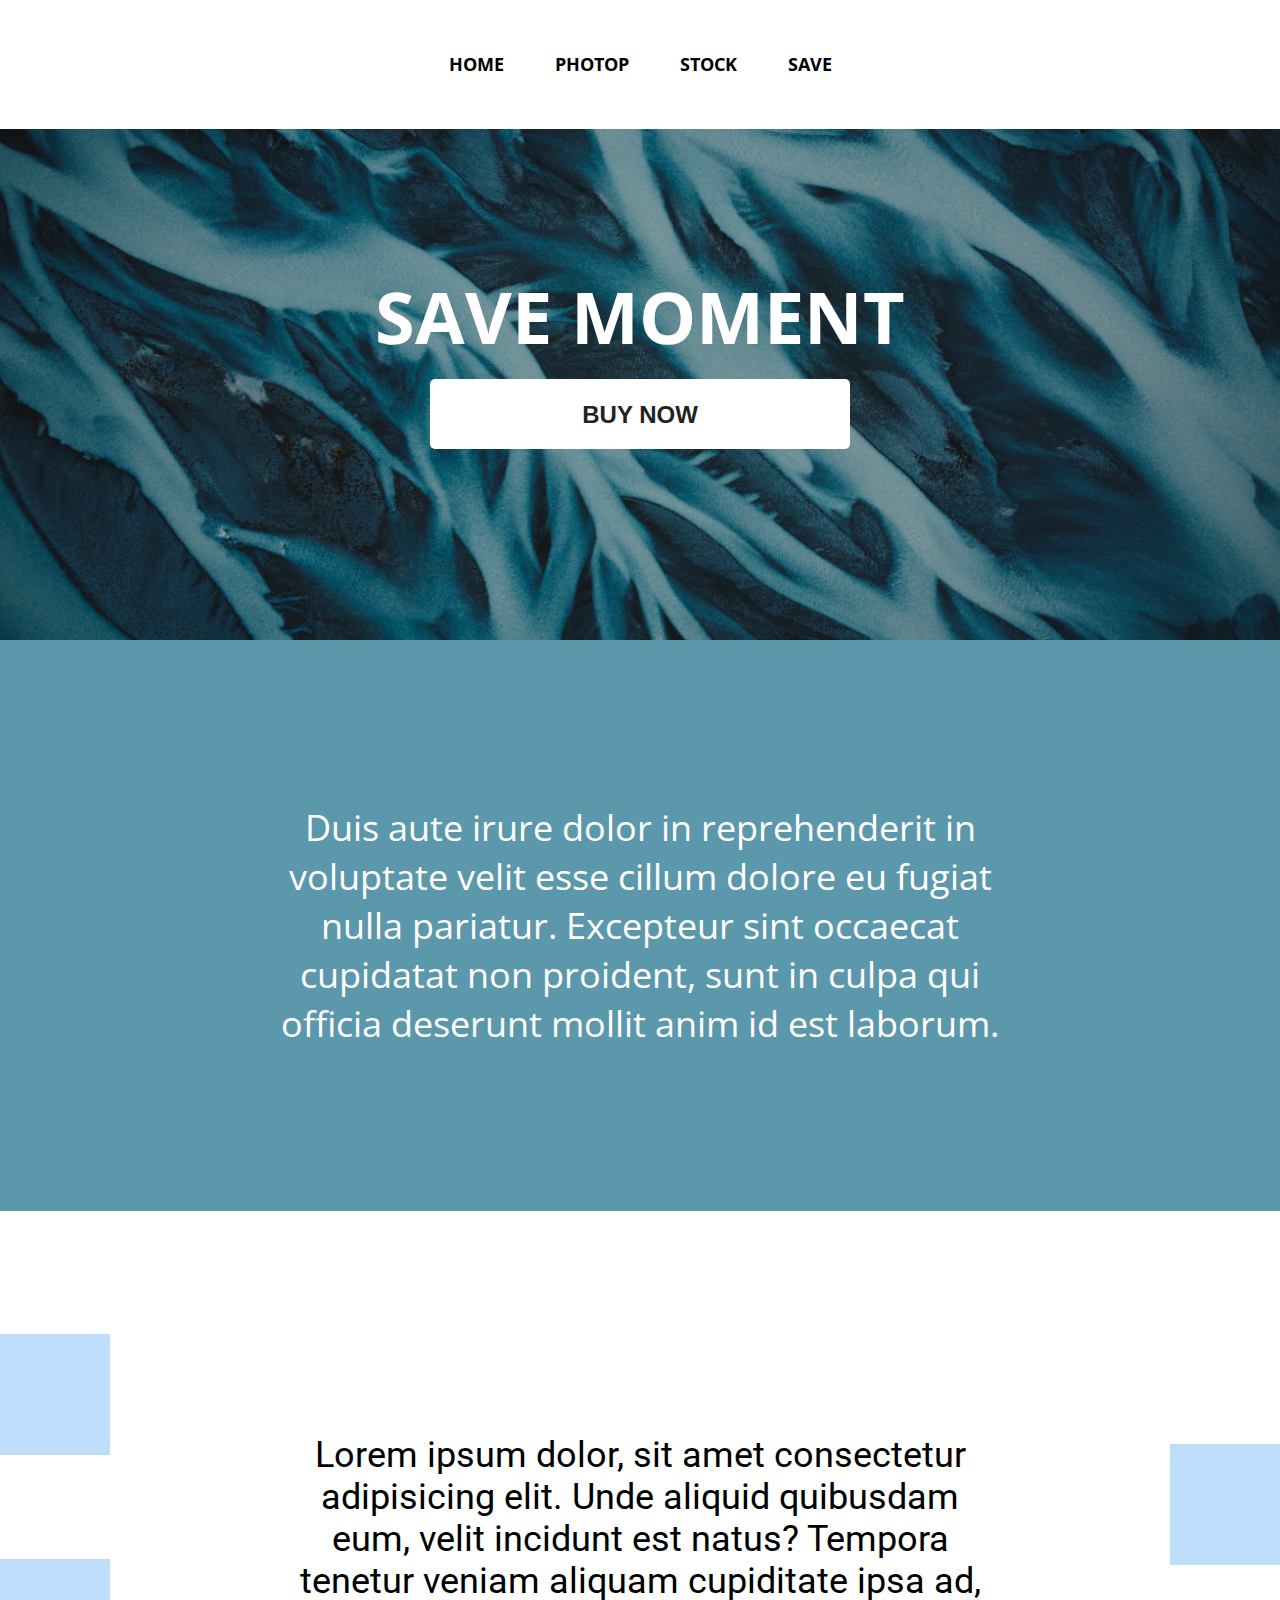
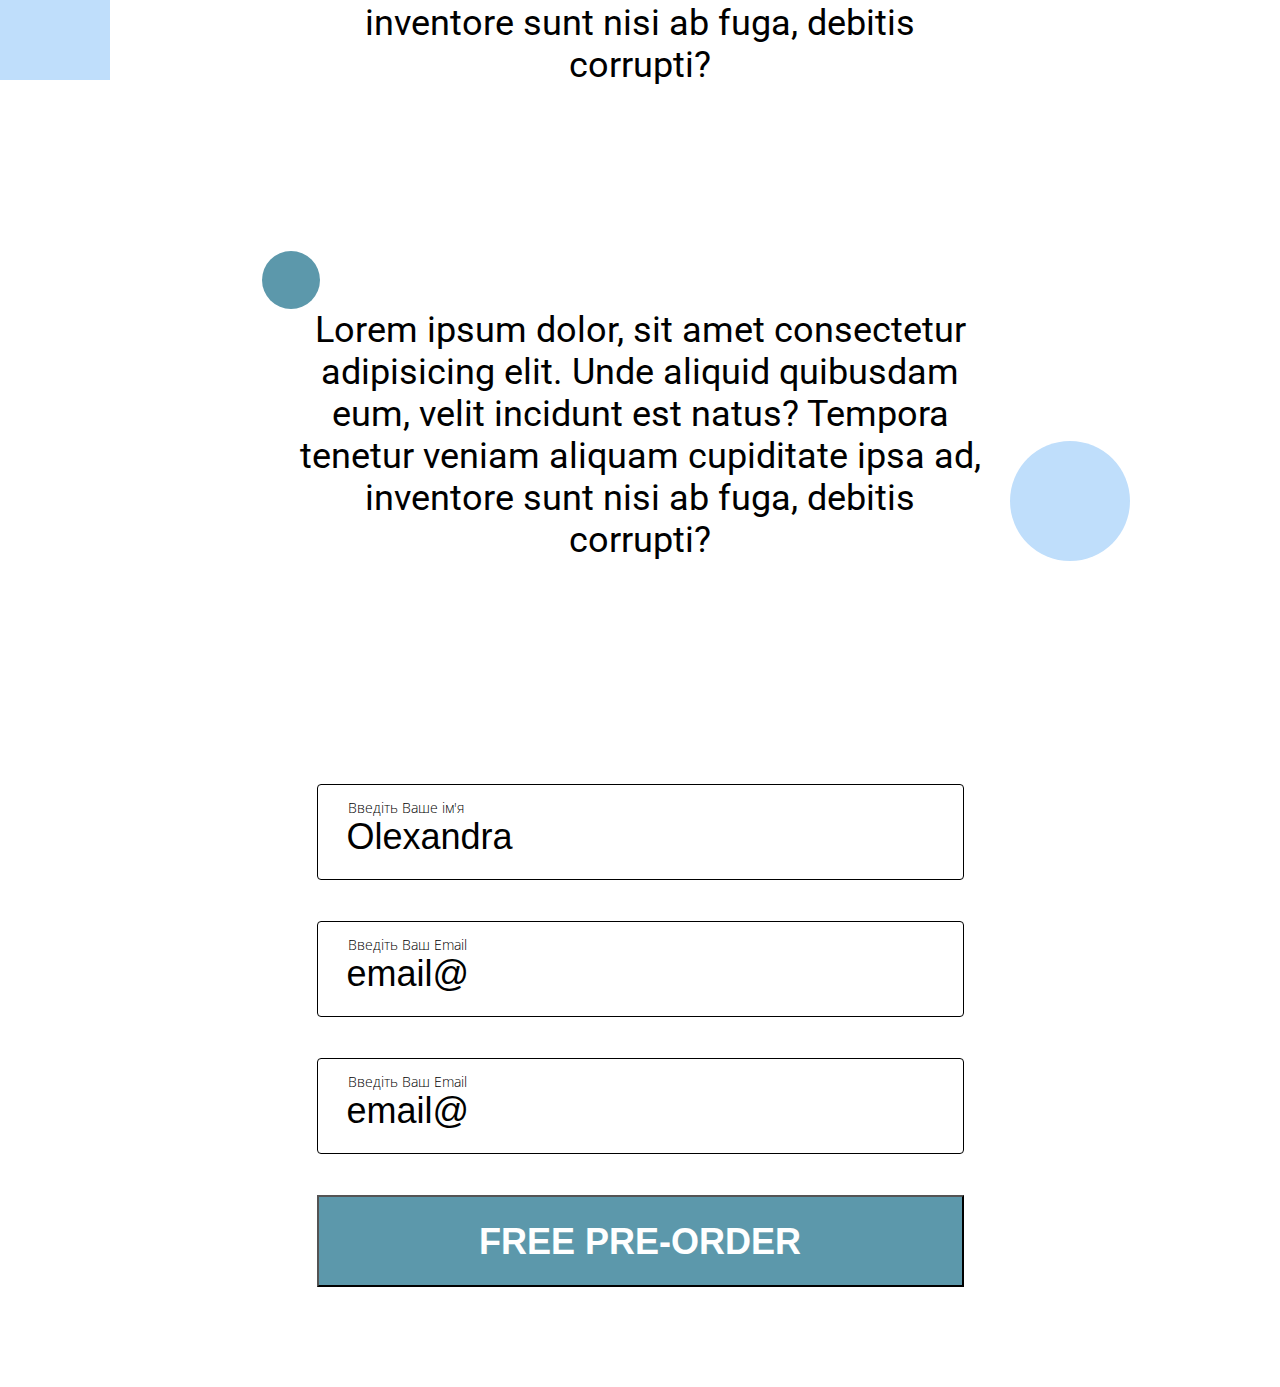
==== L4-homework/index.html @ c483f22f "Add files via upload" ====
<!DOCTYPE html>
<html lang="en">
<head>
    <meta charset="UTF-8">
    <meta http-equiv="X-UA-Compatible" content="IE=edge">
    <meta name="viewport" content="width=device-width, initial-scale=1.0">
    <title>Untitled</title>
    <link rel="preconnect" href="https://fonts.googleapis.com">
    <link rel="preconnect" href="https://fonts.gstatic.com" crossorigin>
    <link href="https://fonts.googleapis.com/css2?family=Open+Sans:wght@400;700&family=Roboto:wght@400;700&display=swap" rel="stylesheet">
    <link rel="stylesheet" href="./css/reset.css">
    <link rel="stylesheet" href="./css/style.css">
</head>
<body>
    <header class="header">
        <nav class="nav">
            <ul class="nav_ul">
                <li class="nav_li">
                    <a class="nav_link" href="">HOME</a>
                </li>
                <li class="nav_li">
                    <a class="nav_link" href="">PHOTOP</a>
                </li>
                <li class="nav_li">
                    <a class="nav_link" href="">STOCK</a>
                </li>
                <li class="nav_li">
                    <a class="nav_link" href="">SAVE</a>
                </li>
            </ul>
        </nav>
    </header>
    <section class="container background">
        <h1 class="background_title">
            SAVE MOMENT
        </h1>
            <button class="background_button">
                BUY NOW
            </button>
     
    </section>
    <section class="container description">
        <p class="description_text">
            Duis aute irure dolor in reprehenderit in voluptate velit esse cillum dolore eu fugiat nulla pariatur. Excepteur sint occaecat cupidatat non proident, sunt in culpa qui officia deserunt mollit anim id est laborum.
        </p>
    </section>
    <section class="container">
        <div class="text-first">
            <div class="item item-one"></div>
            <div class="item item-two"></div>
            <div class="item item-three"></div>
            <p class="p-one">
                 Lorem ipsum dolor, sit amet consectetur adipisicing elit. Unde aliquid quibusdam eum, velit incidunt est natus? Tempora tenetur veniam aliquam cupiditate ipsa ad, inventore sunt nisi ab fuga, debitis corrupti? 
            </p>
        </div>
        <div class="text-first">
            <div class="circle"></div>
            <div class="circle-big"></div>
            <p class="p">
                Lorem ipsum dolor, sit amet consectetur adipisicing elit. Unde aliquid quibusdam eum, velit incidunt est natus? Tempora tenetur veniam aliquam cupiditate ipsa ad, inventore sunt nisi ab fuga, debitis corrupti?
            </p>
        </div>
        <form class="form-section">
            <div class="input_wrapper">
                <label class="label" for="name">Введіть Ваше ім'я</label>
                <input class="input" id="name" type="text" placeholder="Olexandra">
            </div>
            <div class="input_wrapper">
                <label class="label" for="email">Введіть Ваш Email</label>
                <input class="input" id="email" type="email" placeholder="email@">
            </div>
            <div class="input_wrapper">
                <label class="label" for="email">Введіть Ваш Email</label>
                <input class="input" id="email" type="email" placeholder="email@">
            </div>
            <button class="form_button">FREE PRE-ORDER</button>
        </form>
    </section>
</body>
</html>
---- L4-homework/css/style.css ----
body{
    font-family: 'Open Sans', sans-serif;
    /* font-family: 'Roboto', sans-serif; */
    /* position: relative; */
}

.container{
    max-width: 1300px;
    margin: 0 auto;
}

.header{
  margin: 52px 0;
}

.nav_ul{
    text-align: center;
}

.nav_li{
  display: inline-block;
}

.nav_li:not(:last-of-type){
  margin-right: 47px;
}

.nav_link{
    font-weight: 700;
    font-size: 18px;
    line-height: 25px;
    color: #000000;
    text-decoration: none;
}

.background{
    text-align: center;
    padding: 138px 0 191px;
    background-image: url(../img/background.png);
    background-repeat: no-repeat;
    background-size: cover;
    background-position: center;
}

.background_title{
    font-weight: 700;
    font-size: 72px;
    line-height: 98px;
    color: #FFFFFF;
    margin-bottom: 14px;
}

.background_button{
    width: 420px;
    height: 70px;
    background-color: #FFFFFF;
    border-radius: 5px;
    border: none;
    font-weight: 700;
    font-size: 24px;
    line-height: 33px;
}

.description{
    background-color: #5C98AB;
    padding: 30px 0;
}

.description_text{
    max-width: 726px;
    margin: 133px auto;
    font-weight: 400;
    font-size: 36px;
    line-height: 49px;
    text-align: center;

color: #FFFFFF;
}

.form-section{
    margin: 0 auto;
    max-width: 647px;
    margin-bottom: 100px;
}

.input_wrapper{
    position: relative;
    margin-bottom: 41px;
}

.input{
    width: 100%;
    padding: 36px 0 12px 29px;
    border: 1px solid black;
    border-radius: 4px;
    box-sizing: border-box;
    height: 96px;
}

.label{
    position: absolute;
    left: 31px;
    top: 14px;
    font-weight: 300;
    font-size: 14px;
    line-height: 19px;
    color: #000000;
}

input::placeholder{
    font-weight: 400;
    font-size: 36px;
    line-height: 49px;
    color: #000000;
}

.form_button{
    width: 100%;
    height: 92px;
    background-color: #5C98AB;
    font-size: 36px;
    font-weight: 700;
    line-height: 49px;
    color: #FFFFFF;
}


.text-first{
    margin: 223px auto;
    max-width: 696px;
    font-family: 'Roboto';
    font-weight: 400;
    font-size: 36px;
    line-height: 42px;
    text-align: center;
    color: #000000;
    position: relative;
    box-sizing: border-box;
}

.item{
    position: absolute;
    width: 178px;
    height: 121px;
    background: #BFDEFB;
}

.item-one{
    position: absolute;
    left: -360px;
    top: -100px;
}

.item-two{
    position: absolute;
    left: -360px;
    top: 125px;
}

.item-three{
    position: absolute;
    right: -360px;
    top: 10px;
}

.circle{
    position: absolute;
    width: 58px;
    height: 58px;
    border-radius: 50%;
    background-color: #5C98AB;
    top: -58px;
    left: -30px;
}

.circle-big{
    position: absolute;
    width: 120px;
    height: 120px;
    background: #BFDEFB;
    border-radius: 50%;
    right: -142px;
    bottom: 0;
}
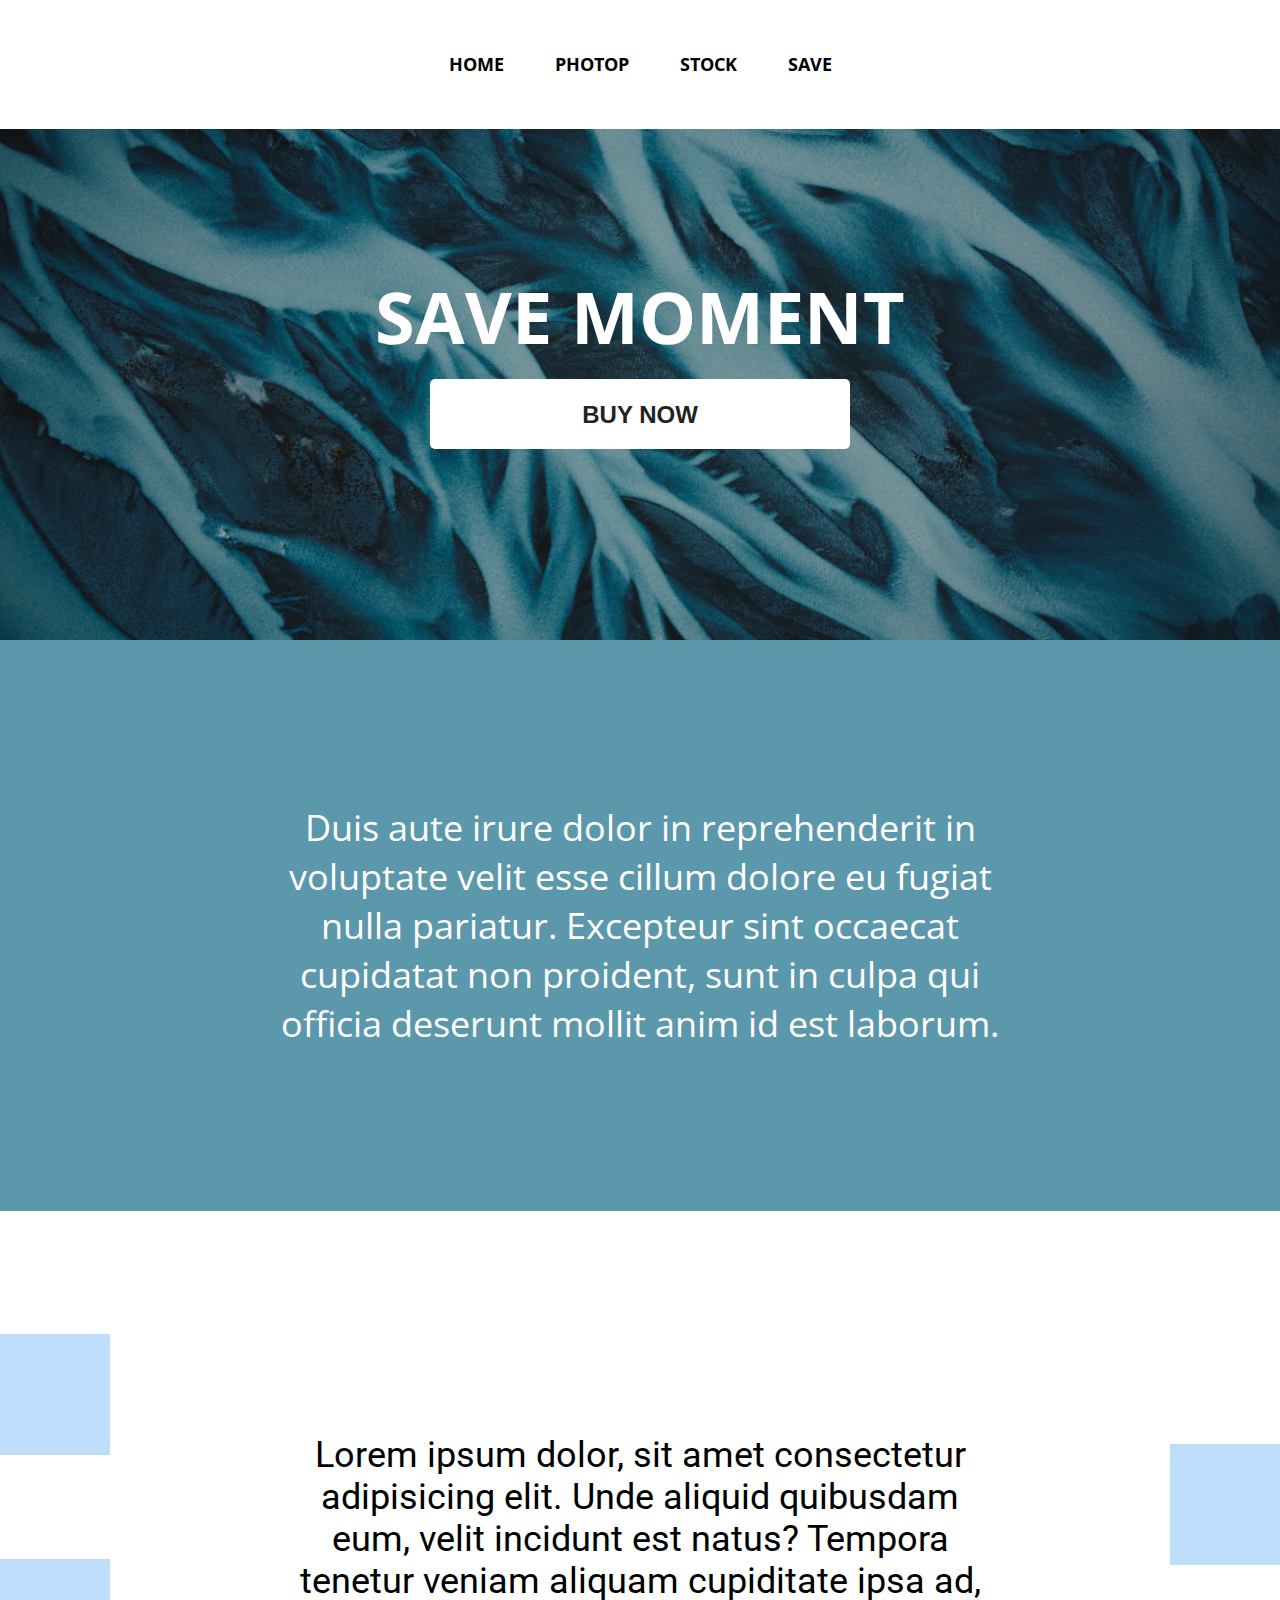
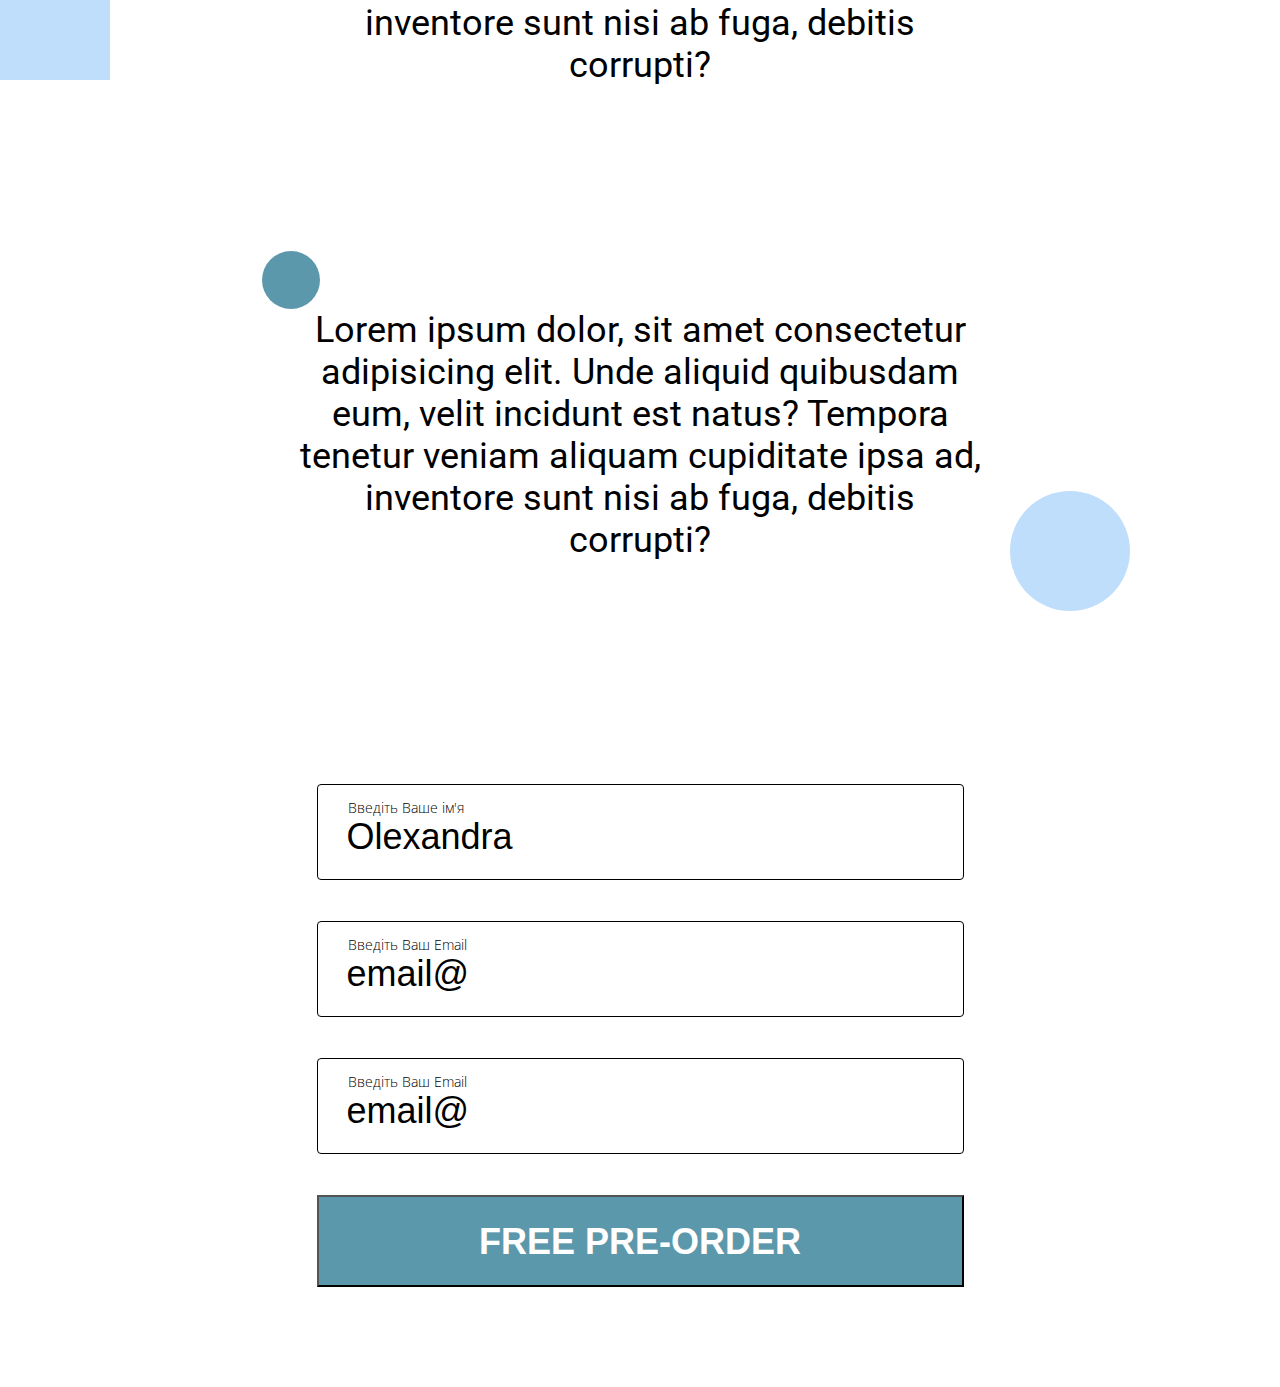
==== commit a2b2cf17: "Add files via upload" ====
--- a/L4-homework/index.html
+++ b/L4-homework/index.html
@@ -54,8 +54,6 @@
             </p>
         </div>
         <div class="text-first">
-            <div class="circle"></div>
-            <div class="circle-big"></div>
             <p class="p">
                 Lorem ipsum dolor, sit amet consectetur adipisicing elit. Unde aliquid quibusdam eum, velit incidunt est natus? Tempora tenetur veniam aliquam cupiditate ipsa ad, inventore sunt nisi ab fuga, debitis corrupti?
             </p>
--- a/L4-homework/css/style.css
+++ b/L4-homework/css/style.css
@@ -163,22 +163,24 @@
     top: 10px;
 }
 
-.circle{
+.p::before{
     position: absolute;
+    content: '';
     width: 58px;
     height: 58px;
     border-radius: 50%;
     background-color: #5C98AB;
     top: -58px;
-    left: -30px;
+    left: -30px;  
 }
 
-.circle-big{
+.p::after{
     position: absolute;
+    content: '';
     width: 120px;
     height: 120px;
     background: #BFDEFB;
     border-radius: 50%;
     right: -142px;
-    bottom: 0;
+    bottom: -50px;
 }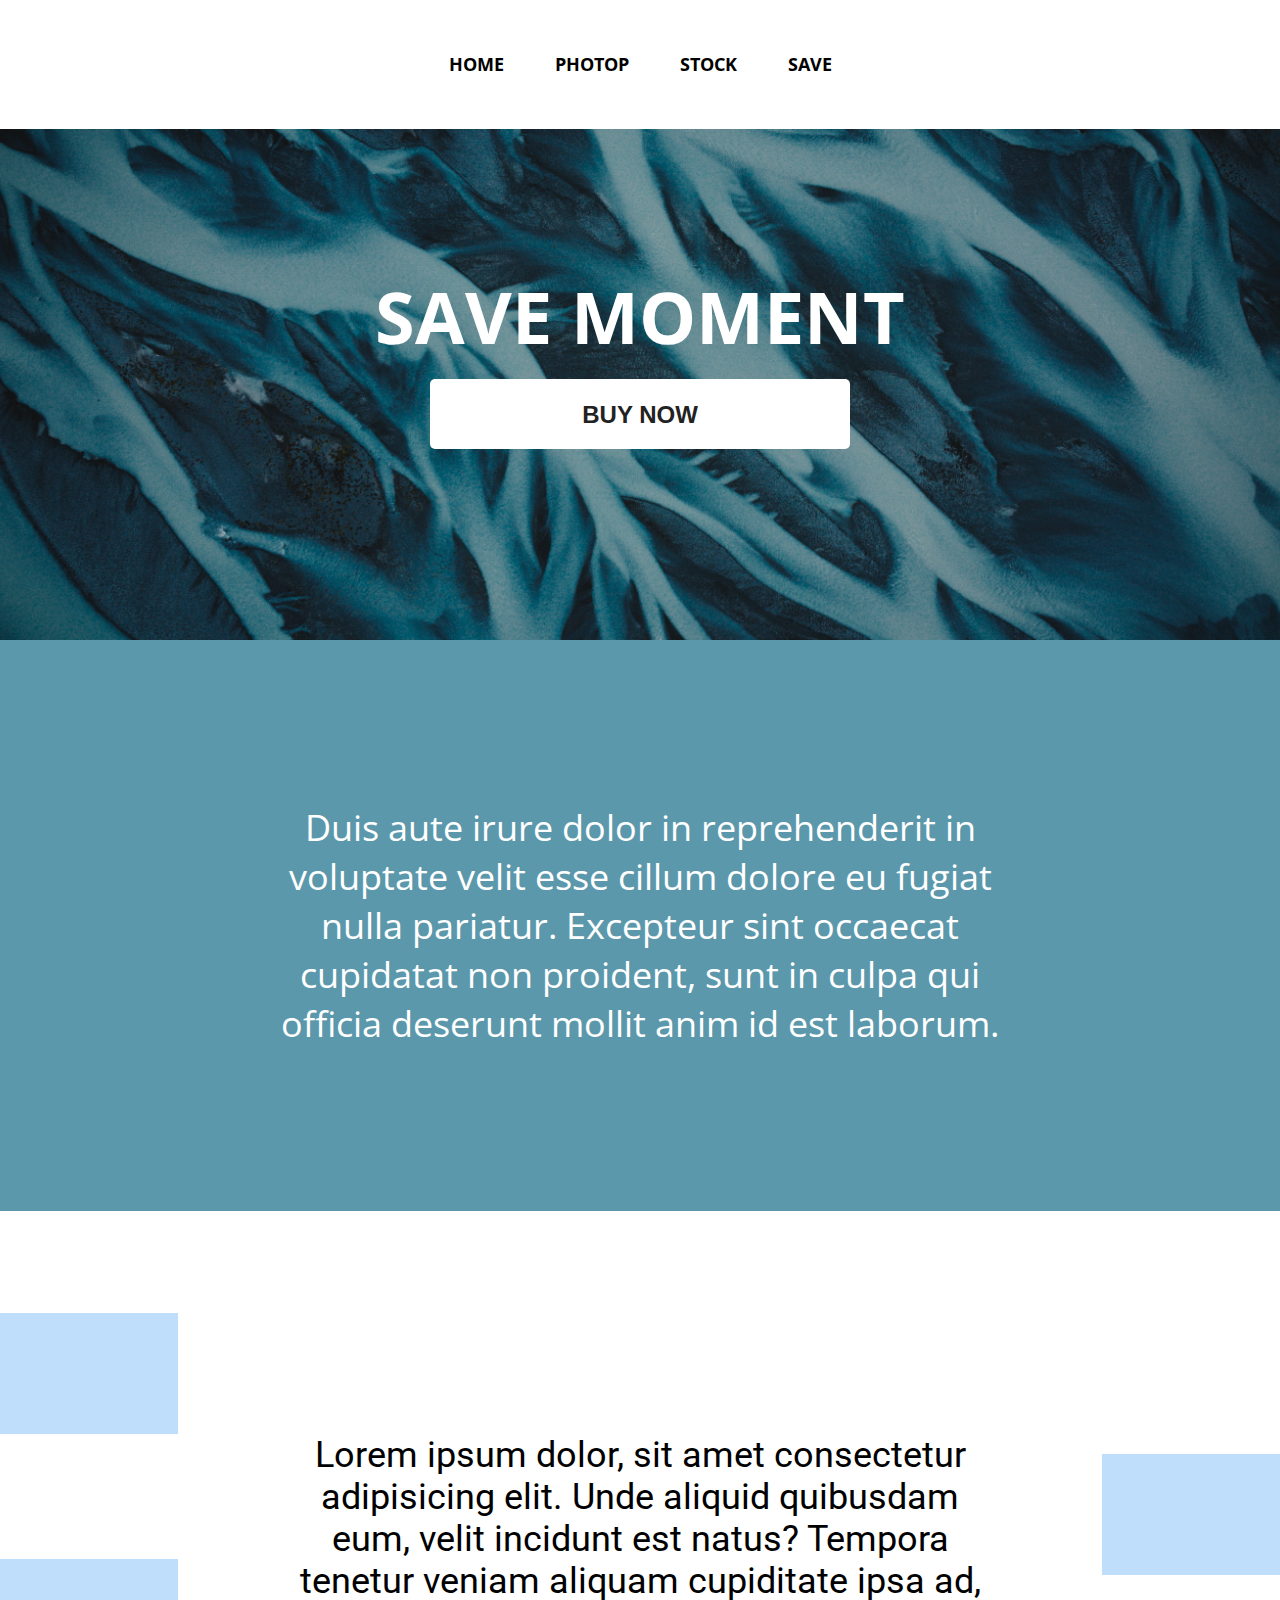
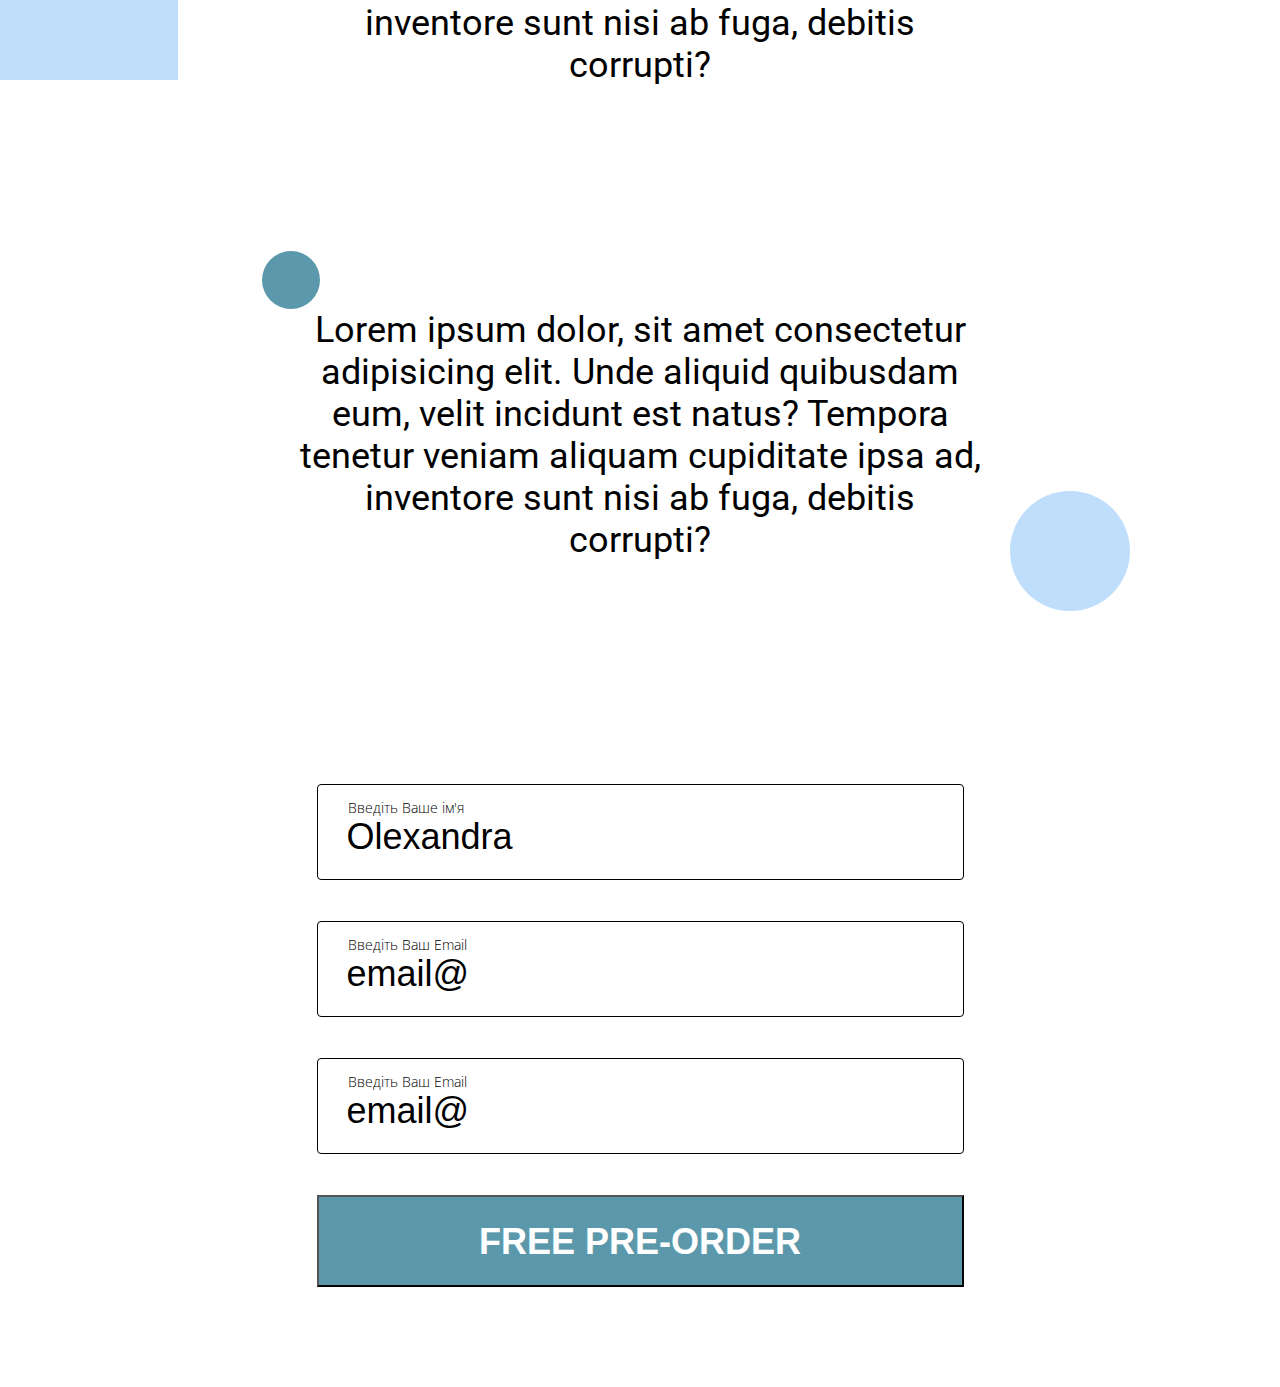
==== commit 7145b22c: "Add files via upload" ====
--- a/L4-homework/index.html
+++ b/L4-homework/index.html
@@ -44,7 +44,7 @@
             Duis aute irure dolor in reprehenderit in voluptate velit esse cillum dolore eu fugiat nulla pariatur. Excepteur sint occaecat cupidatat non proident, sunt in culpa qui officia deserunt mollit anim id est laborum.
         </p>
     </section>
-    <section class="container">
+    <section class="">
         <div class="text-first">
             <div class="item item-one"></div>
             <div class="item item-two"></div>
@@ -54,7 +54,7 @@
             </p>
         </div>
         <div class="text-first">
-            <p class="p">
+            <p class="ph">
                 Lorem ipsum dolor, sit amet consectetur adipisicing elit. Unde aliquid quibusdam eum, velit incidunt est natus? Tempora tenetur veniam aliquam cupiditate ipsa ad, inventore sunt nisi ab fuga, debitis corrupti?
             </p>
         </div>
--- a/L4-homework/css/style.css
+++ b/L4-homework/css/style.css
@@ -126,8 +126,8 @@
 
 
 .text-first{
-    margin: 223px auto;
-    max-width: 696px;
+    /* margin: 223px auto; */
+    /* max-width: 696px; */
     font-family: 'Roboto';
     font-weight: 400;
     font-size: 36px;
@@ -147,23 +147,31 @@
 
 .item-one{
     position: absolute;
-    left: -360px;
-    top: -100px;
+    left: 0px;
+    top: -121px;
 }
 
 .item-two{
     position: absolute;
-    left: -360px;
+    left: 0px;
     top: 125px;
 }
 
 .item-three{
     position: absolute;
-    right: -360px;
-    top: 10px;
+    right: 0px;
+    top: 20px;
 }
 
-.p::before{
+p{
+    max-width: 696px;
+    margin: 223px auto;
+}
+
+.ph{
+    position: relative;
+}
+.ph::before{
     position: absolute;
     content: '';
     width: 58px;
@@ -174,7 +182,7 @@
     left: -30px;  
 }
 
-.p::after{
+.ph::after{
     position: absolute;
     content: '';
     width: 120px;
